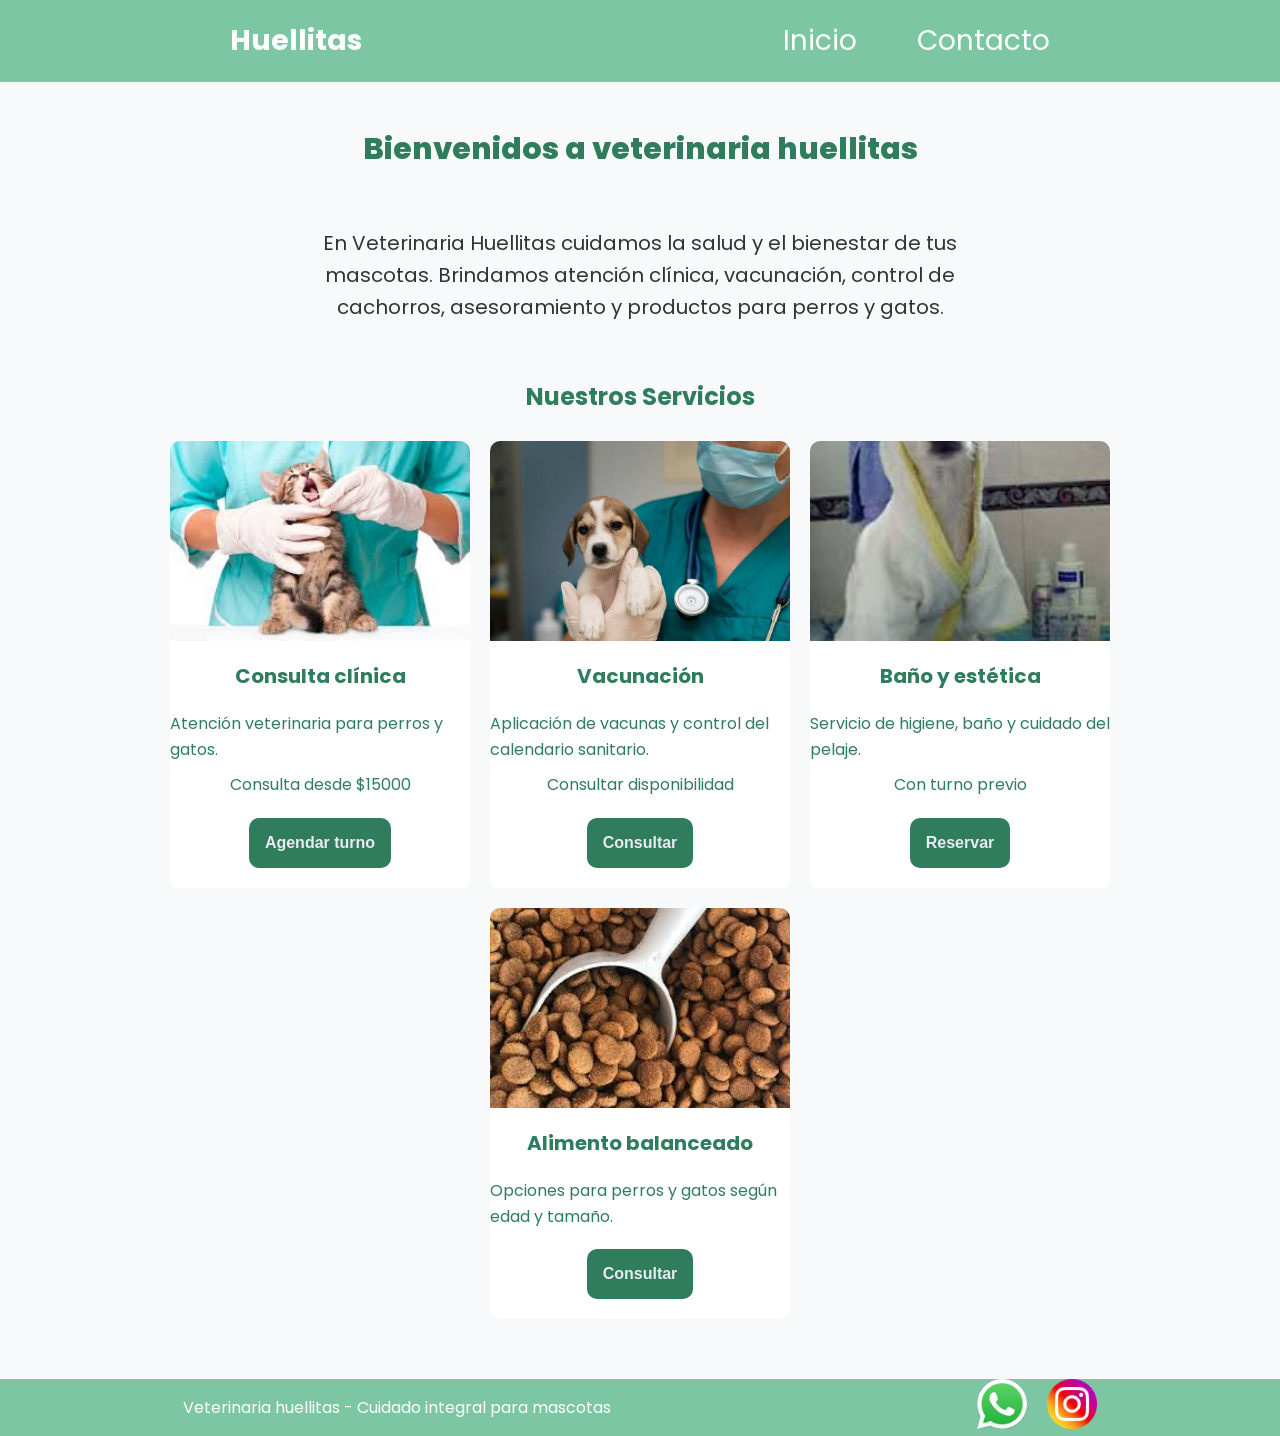
==== index.html @ 330a9ba2 "pre-lab- c26123" ====
<!doctype html>
<html lang="es">
  <head>
    <meta charset="UTF-8" />
    <meta name="viewport" content="width=device-width, initial-scale=1.0" />
    <link
      href="https://fonts.googleapis.com/css2?family=Poppins:ital,wght@0,100;0,200;0,300;0,400;0,500;0,600;0,700;0,800;0,900;1,100;1,200;1,300;1,400;1,500;1,600;1,700;1,800;1,900&display=swap"
      rel="stylesheet"
    />
    <link rel="stylesheet" href="./CSS/styles.css" />
    <title>Veterinaria Huellitas</title>
  </head>
  <body>
    <header>
      <div class="div-logo">
        <a href="./index.html" class="logo">Huellitas</a>
      </div>

      <nav class="header-nav">
        <ul>
          <li><a href="./index.html">Inicio</a></li>
          <li><a href="./PAGES/contacto.html">Contacto</a></li>
        </ul>
      </nav>
    </header>

    <main>
      <h1 class="titulo-inicio text-secondary">
        Bienvenidos a veterinaria huellitas
      </h1>
      <p class="parrafo">
        En Veterinaria Huellitas cuidamos la salud y el bienestar de tus
        mascotas. Brindamos atención clínica, vacunación, control de cachorros,
        asesoramiento y productos para perros y gatos.
      </p>

      <section>
        <h2 class="titulo-servicios text-secondary">Nuestros Servicios</h2>
        <div class="contenedor-tarjetas">
          <article class="card text-secondary">
            <img src="./IMG/cachorrogato.jpg" alt="imagen gato cachorro" />
            <h3>Consulta clínica</h3>
            <p>Atención veterinaria para perros y gatos.</p>
            <p>Consulta desde $15000</p>
            <button class="btn bg-secondary text-dark">Agendar turno</button>
          </article>

          <article class="card text-secondary">
            <img src="./IMG/cachorroperro.jpg" alt="imagen perro cachorro" />
            <h3>Vacunación</h3>
            <p>Aplicación de vacunas y control del calendario sanitario.</p>
            <p>Consultar disponibilidad</p>
            <button class="btn bg-secondary text-dark">Consultar</button>
          </article>

          <article class="card text-secondary">
            <img src="./IMG/bañoperro.jpg" alt="imagen perro bañandose" />
            <h3>Baño y estética</h3>
            <p>Servicio de higiene, baño y cuidado del pelaje.</p>
            <p>Con turno previo</p>
            <button class="btn bg-secondary text-dark">Reservar</button>
          </article>

          <article class="card text-secondary">
            <img
              src="./IMG/alimentomascota.jpg"
              alt="imagen alimento de mascota"
            />
            <h3>Alimento balanceado</h3>
            <p>Opciones para perros y gatos según edad y tamaño.</p>
            <button class="btn bg-secondary text-dark">Consultar</button>
          </article>
        </div>
      </section>
    </main>

    <footer>
      <p>Veterinaria huellitas - Cuidado integral para mascotas</p>
      <nav>
        <ul class="footer-list">
          <li><img src="./IMG/whatsapp.png" alt="logo-whatsapp" /></li>
          <li><img src="./IMG/social.png" alt="logo-instagram" /></li>
        </ul>
      </nav>
    </footer>
  </body>
</html>
---- CSS/styles.css ----
* {
  margin: 0;
  padding: 0;
  box-sizing: border-box;
}

html {
  font-size: 62.5%;
}

body {
  font-family: "Poppins", sans-serif;
  font-size: 1.6rem;
  background-color: #f8f9fa;
  color: #333;

  display: flex;
  flex-direction: column;
  min-height: 100vh;
}

/* MAIN */

main {
  width: 80%;
  margin: 0 auto;
  padding: 2rem;

  flex: 1;

  display: flex;
  flex-direction: column;
  align-items: center;
}

/* TÍTULOS Y TEXTOS */

h1 {
  font-size: 3rem;
  font-weight: 800;
  line-height: 1.15;
  margin: 3rem 0;
  text-align: center;
}

h2 {
  color: #2f7d5c;
  font-size: 2.4rem;
  font-weight: 700;
  line-height: 1.2;
  text-align: center;
  margin: 3rem 0;
}

h3 {
  color: #2f7d5c;
  font-size: 2rem;
  margin: 1rem 0;
}

p {
  line-height: 1.6;
}

/* BOTONES */

.btn {
  background-color: #2f7d5c;
  color: white;
  border: none;
  padding: 1.6rem;
  border-radius: 1rem;
  cursor: pointer;
  font-weight: bold;
  font-size: 1.6rem;
  margin-top: 1rem;
}

/* HEADER */

header,
footer {
  background-color: #7cc6a4;
  color: white;
  width: 100%;

  display: flex;
  justify-content: space-around;
  align-items: center;
}

.div-logo {
  margin-left: 2rem;
  font-weight: bold;
}

.logo,
.header-nav ul li a {
  text-decoration: none;
  font-size: 2.8rem;
  color: inherit;
  display: inline-block;
  padding: 2rem;
}

.header-nav {
  margin-right: 2rem;
}

.header-nav ul,
footer .footer-list {
  list-style: none;

  display: flex;
  gap: 2rem;
}

.footer- list li {
  padding: 1rem;
}

.footer-list img {
  width: 5rem;
  padding: 0.5;
}

.bg-primary {
  background-color: #7cc6a4;
}

.bg-secondary {
  background-color: #2f7d5c;
}

.bg-light {
  background-color: #f8f9fa;
}

.text-light {
  color: #ffffff;
}

.text-dark {
  color: #eaeaf1;
}

.text-secondary {
  color: #2f7d5c;
}

.parrafo {
  width: 80%;
  text-align: center;
  font-size: 2rem;
  padding: 3rem;
}

.contenedor-tarjetas {
  margin-top: 2rem;
  display: flex;
  justify-content: center;
  flex-wrap: wrap;
  gap: 2rem;
}

.card {
  background-color: #ffffff;
  width: 30rem;
  border-radius: 1rem;
  overflow: hidden;

  display: flex;
  flex-direction: column;
  align-items: center;
  gap: 1rem;

  padding-bottom: 2rem;
}

.card img {
  width: 100%;
  height: 20rem;
  object-fit: cover;
}
/* SECCIONES */

section {
  width: 100%;
  margin-bottom: 4rem;
}

/* FORMULARIO CONTACTO */
.titulo-contacto {
  margin: 2rem 0;
}
.form-contacto {
  background-color: white;
  width: 100%;
  max-width: 60rem;
  padding: 3rem;
  border-radius: 1.2rem;

  display: flex;
  flex-direction: column;
  gap: 1.5rem;

  box-shadow: 0 0.4rem 1rem rgba(0, 0, 0, 0.1);
}

.grupo-input {
  display: flex;
  flex-direction: column;
  gap: 0.8rem;
  margin-bottom: 2rem;
}

.grupo-input input,
.grupo-input textarea {
  border: none;
  background-color: transparent;
  border-bottom: solid 2px #2a2a35;
  margin-bottom: 3rem;
}

.grupo-input textarea {
  min-height: 10rem;
  resize: vertical;
}

/* MEDIA QUERIES */

@media (max-width: 600px) {
  main {
    width: 90%;
    padding: 2rem 0;
  }

  header,
  footer {
    flex-direction: column;
    justify-content: center;
    text-align: center;
    padding: 1rem 0;
  }

  .div-logo {
    margin-left: 0;
  }

  .header-nav {
    margin-right: 0;
  }

  .header-nav ul {
    flex-direction: column;
    align-items: center;
    gap: 0;
  }

  .logo,
  .header-nav ul li a {
    font-size: 2rem;
    padding: 1rem;
  }

  .parrafo {
    width: 100%;
    font-size: 1.6rem;
    padding: 1.5rem;
  }

  .contenedor-tarjetas {
    flex-direction: column;
    align-items: center;
  }

  .card {
    width: 100%;
    max-width: 32rem;
  }

  .form-contacto {
    width: 100%;
    padding: 2rem;
  }

  .footer-list {
    justify-content: center;
    gap: 1rem;
  }

  .footer-list img {
    width: 4rem;
  }
}
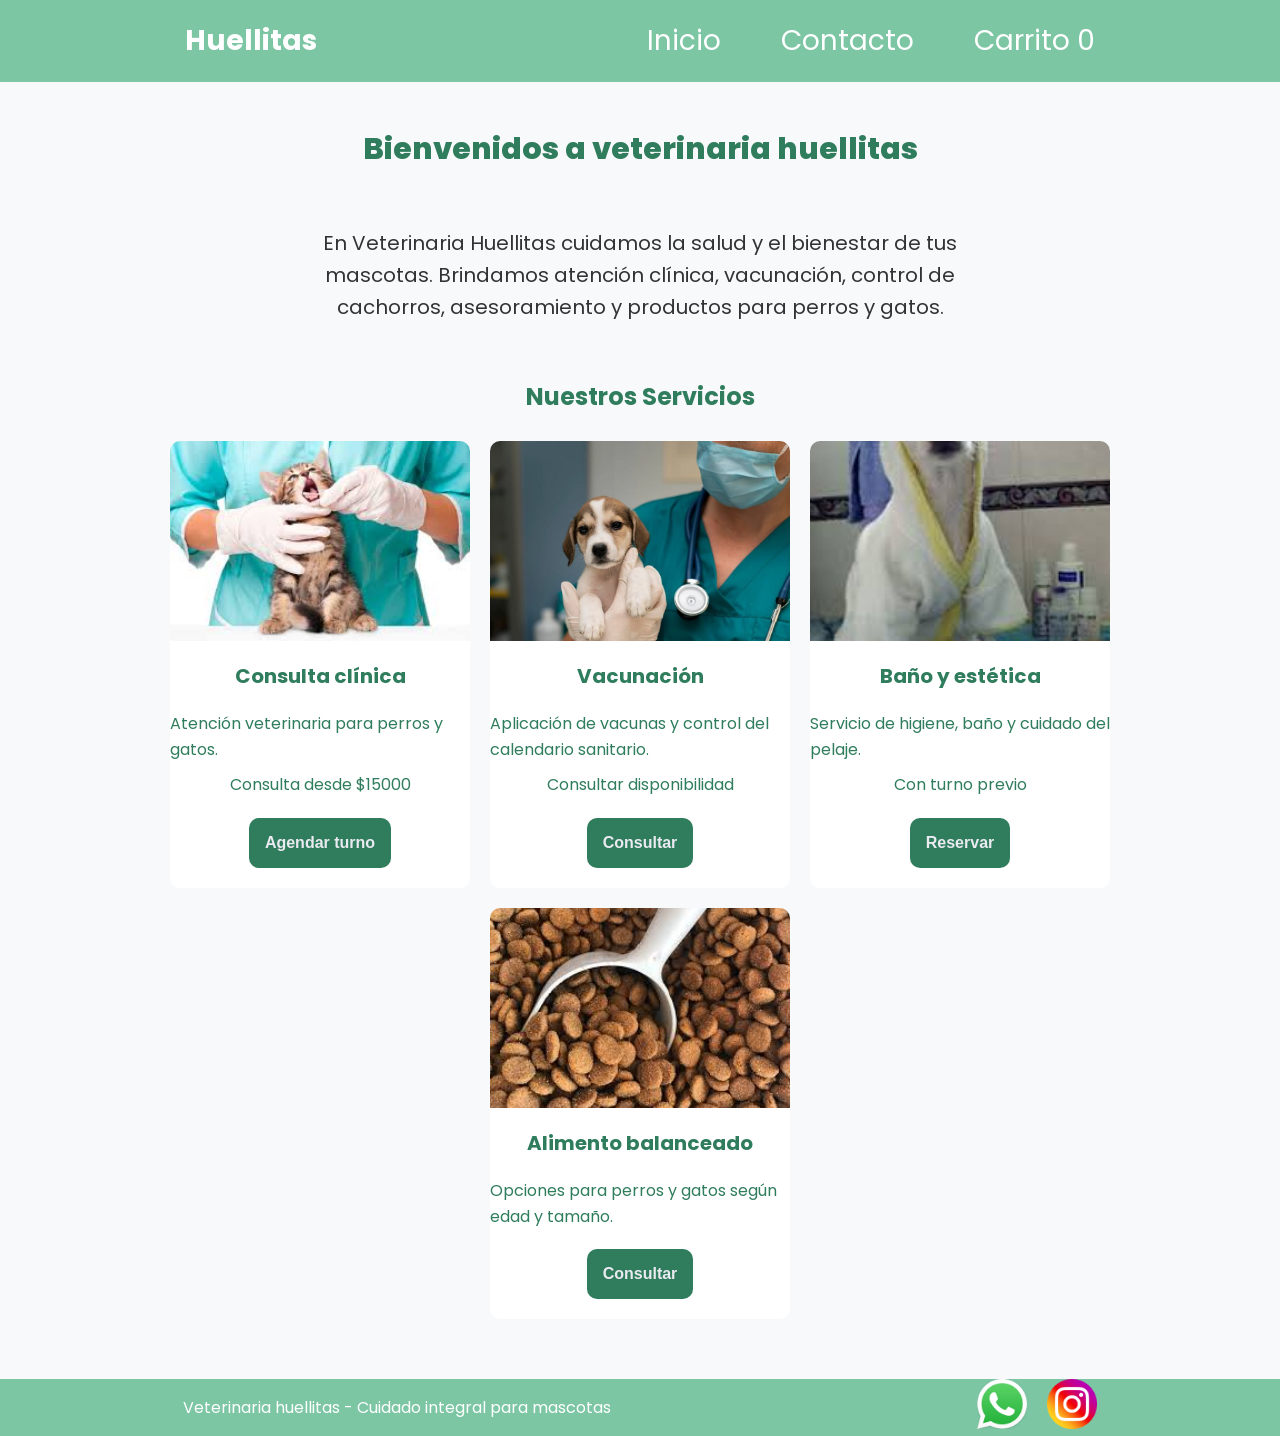
==== commit 7cb9631d: "Commit changes to carrito and index" ====
--- a/index.html
+++ b/index.html
@@ -20,6 +20,11 @@
         <ul>
           <li><a href="./index.html">Inicio</a></li>
           <li><a href="./PAGES/contacto.html">Contacto</a></li>
+          <li>
+            <a href="./PAGES/carrito.html">
+              Carrito <span id="contador-carrito">0</span>
+            </a>
+          </li>
         </ul>
       </nav>
     </header>
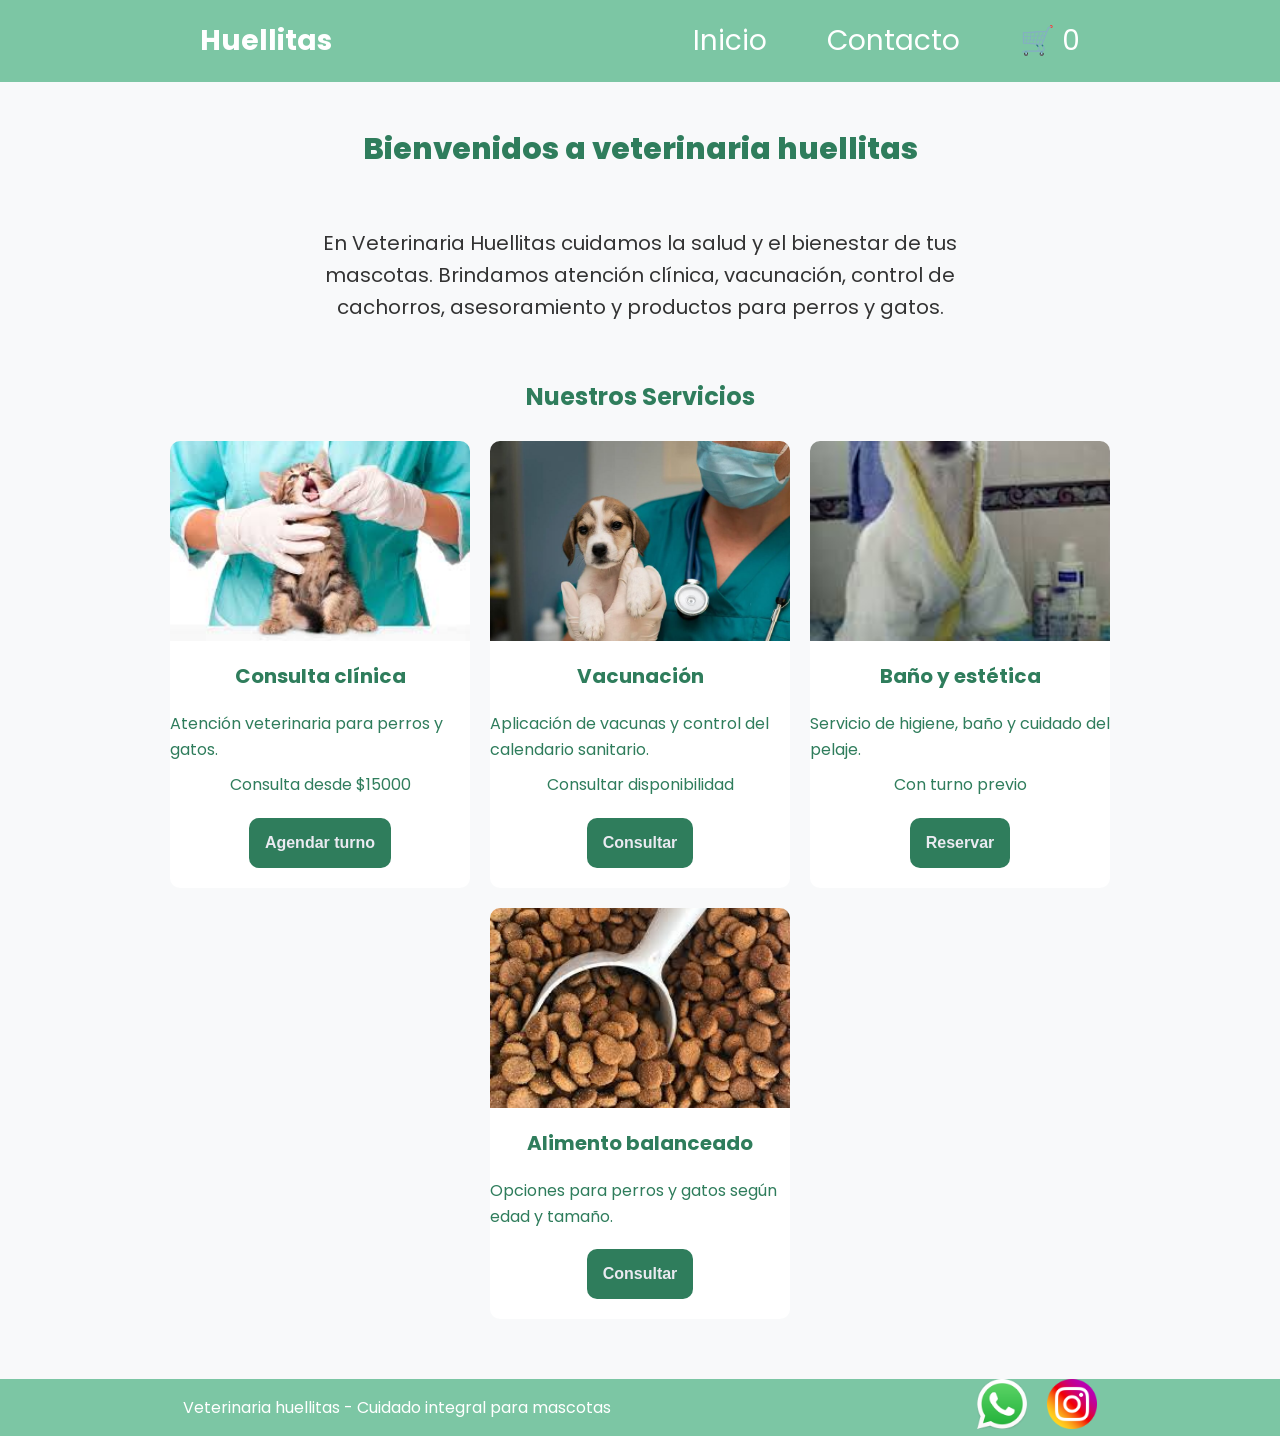
==== commit 0831d0e4: "Commit latest changes to styles, carrito, and index" ====
--- a/index.html
+++ b/index.html
@@ -22,7 +22,7 @@
           <li><a href="./PAGES/contacto.html">Contacto</a></li>
           <li>
             <a href="./PAGES/carrito.html">
-              Carrito <span id="contador-carrito">0</span>
+              🛒 <span id="contador-carrito">0</span>
             </a>
           </li>
         </ul>
--- a/CSS/styles.css
+++ b/CSS/styles.css
@@ -293,3 +293,8 @@
     width: 4rem;
   }
 }
+.carrito-link {
+  display: flex;
+  align-items: center;
+  gap: 0.5rem;
+}
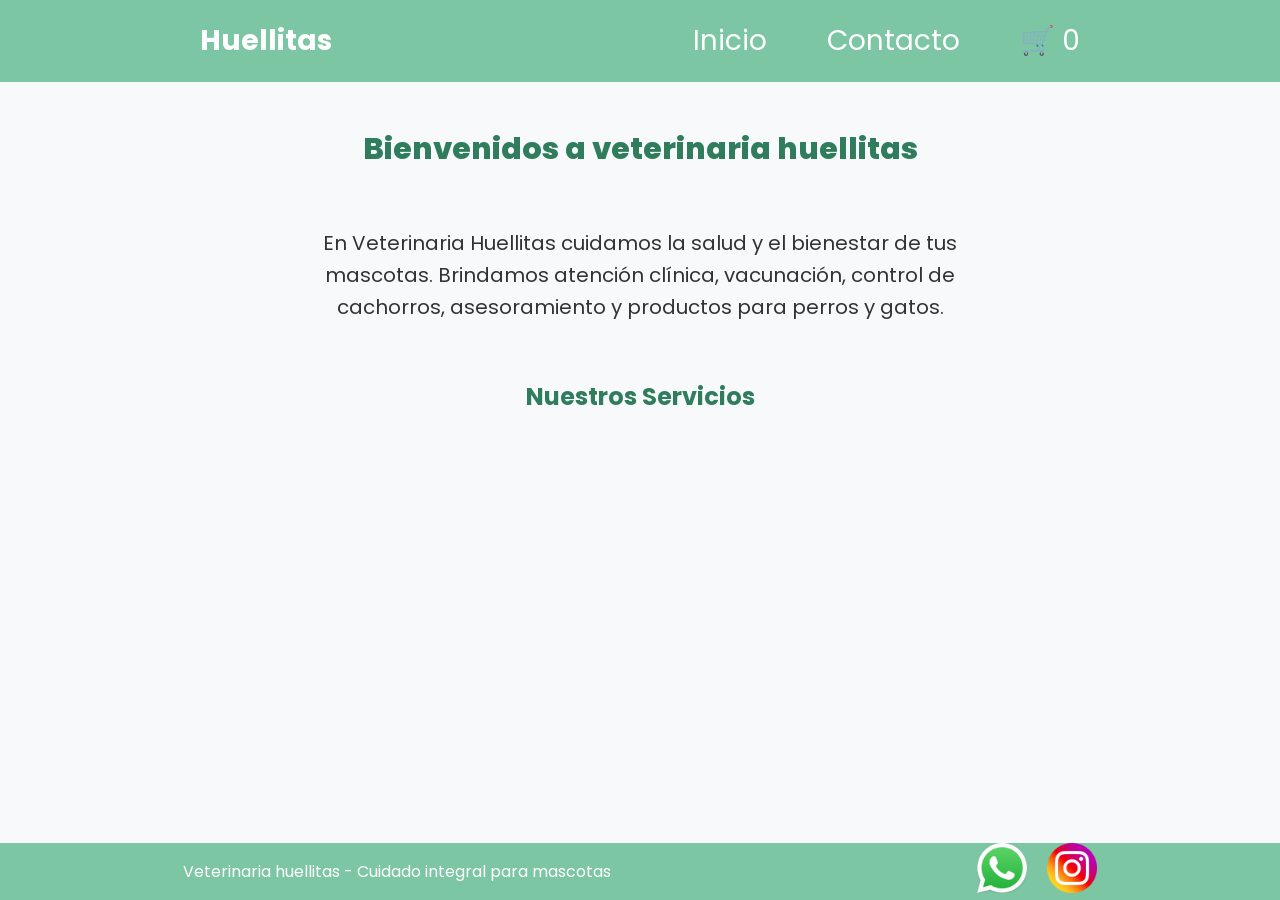
==== commit 9bc4ffe9: "Commit latest updates to styles, cart functionality, and UI scripts" ====
--- a/index.html
+++ b/index.html
@@ -21,7 +21,7 @@
           <li><a href="./index.html">Inicio</a></li>
           <li><a href="./PAGES/contacto.html">Contacto</a></li>
           <li>
-            <a href="./PAGES/carrito.html">
+            <a href="./PAGES/carrito.html" class="carrito-icono">
               🛒 <span id="contador-carrito">0</span>
             </a>
           </li>
@@ -41,8 +41,8 @@
 
       <section>
         <h2 class="titulo-servicios text-secondary">Nuestros Servicios</h2>
-        <div class="contenedor-tarjetas">
-          <article class="card text-secondary">
+        <div id="contenedor-tarjetas" class="contenedor-tarjetas">
+          <!-- <article class="card text-secondary">
             <img src="./IMG/cachorrogato.jpg" alt="imagen gato cachorro" />
             <h3>Consulta clínica</h3>
             <p>Atención veterinaria para perros y gatos.</p>
@@ -74,7 +74,7 @@
             <h3>Alimento balanceado</h3>
             <p>Opciones para perros y gatos según edad y tamaño.</p>
             <button class="btn bg-secondary text-dark">Consultar</button>
-          </article>
+          </article> -->
         </div>
       </section>
     </main>
@@ -88,5 +88,6 @@
         </ul>
       </nav>
     </footer>
+    <script src="./JS/index.js" type="module"></script>
   </body>
 </html>
--- a/CSS/styles.css
+++ b/CSS/styles.css
@@ -293,6 +293,8 @@
     width: 4rem;
   }
 }
+
+/* CARRITO */
 .carrito-link {
   display: flex;
   align-items: center;
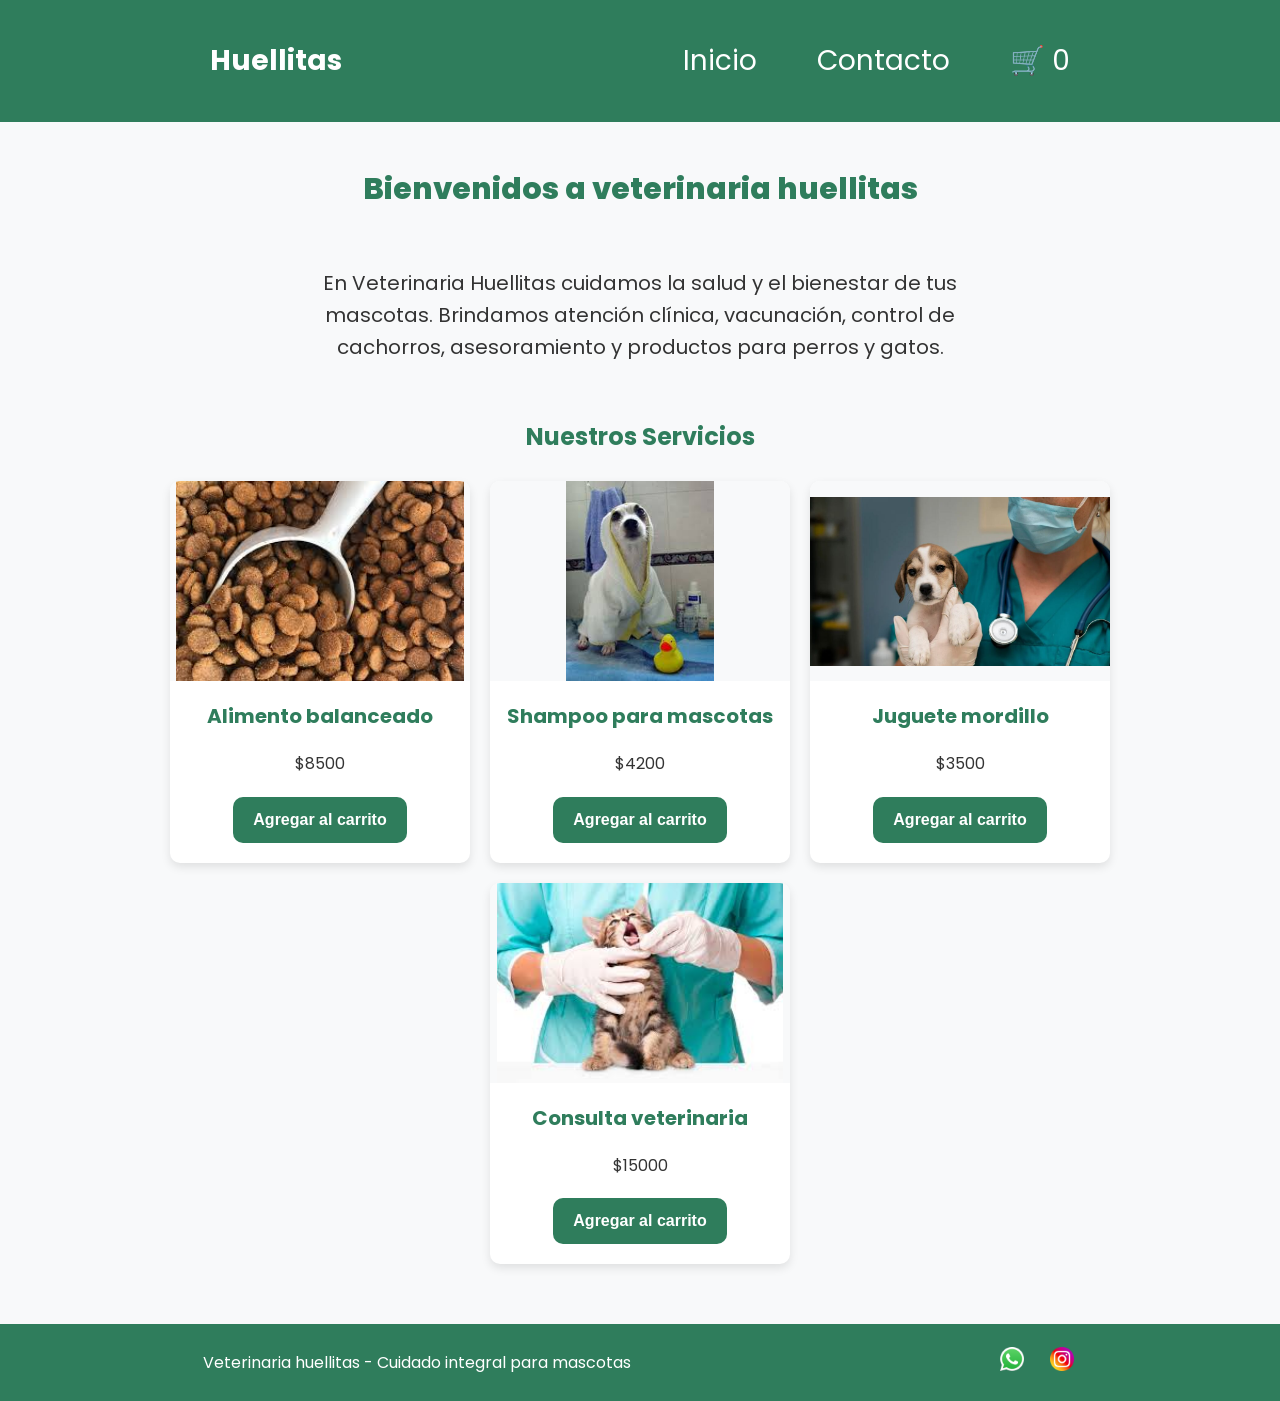
==== commit 458a7336: "Fix script source path case sensitivity" ====
--- a/index.html
+++ b/index.html
@@ -88,6 +88,6 @@
         </ul>
       </nav>
     </footer>
-    <script src="./JS/index.js" type="module"></script>
+    <script src="./js/index.js" type="module"></script>
   </body>
 </html>
--- a/CSS/styles.css
+++ b/CSS/styles.css
@@ -68,7 +68,7 @@
   background-color: #2f7d5c;
   color: white;
   border: none;
-  padding: 1.6rem;
+  padding: 1.4rem 2rem;
   border-radius: 1rem;
   cursor: pointer;
   font-weight: bold;
@@ -76,13 +76,18 @@
   margin-top: 1rem;
 }
 
+.btn:hover {
+  background-color: #256548;
+}
+
 /* HEADER */
 
 header,
 footer {
-  background-color: #7cc6a4;
+  background-color: #2f7d5c;
   color: white;
   width: 100%;
+  padding: 2rem;
 
   display: flex;
   justify-content: space-around;
@@ -115,13 +120,17 @@
   gap: 2rem;
 }
 
-.footer- list li {
-  padding: 1rem;
+.footer-list {
+  list-style: none;
+  display: flex;
+  gap: 1rem;
+  align-items: center;
 }
 
 .footer-list img {
-  width: 5rem;
-  padding: 0.5;
+  width: 3rem;
+  height: 3rem;
+  padding: 0.3rem;
 }
 
 .bg-primary {
@@ -175,12 +184,19 @@
   gap: 1rem;
 
   padding-bottom: 2rem;
+  box-shadow: 0 0.4rem 1rem rgba(0, 0, 0, 0.1);
+  transition: transform 0.3s;
+}
+
+.card:hover {
+  transform: scale(1.03);
 }
 
 .card img {
   width: 100%;
   height: 20rem;
-  object-fit: cover;
+  object-fit: contain;
+  background-color: #f8f9fa;
 }
 /* SECCIONES */
 
